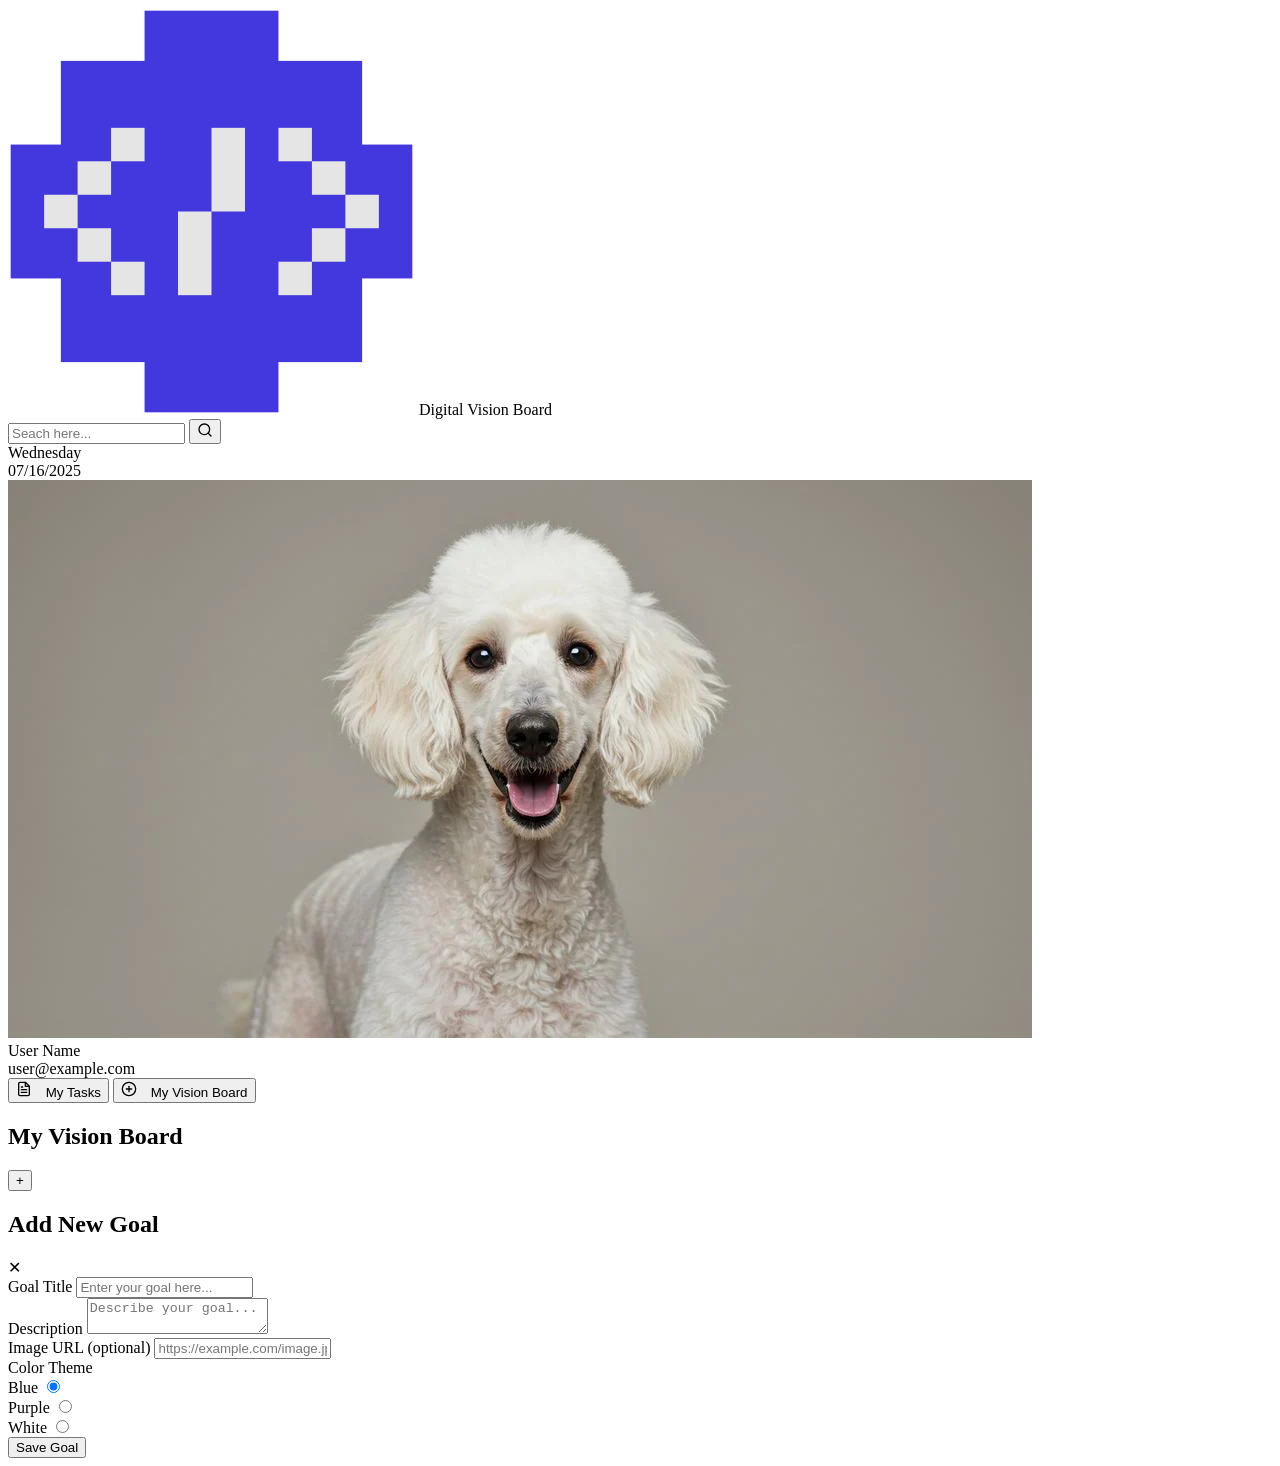
==== index.html @ 0de14a93 "initialized repository" ====
<!DOCTYPE html>
<html lang="en">
  <head>
    <meta charset="UTF-8" />
    <meta name="viewport" content="width=device-width, initial-scale=1.0" />
    <title>Digital Vision Board</title>
    <link rel="stylesheet" href="style.css" />
  </head>

  <body>
    <!-- HEADER -->
    <header>
      <div class="logo">
        <img src="./assets/logo.png" alt="App Logo" />
        <span id="app__title">Digital Vision Board</span>
      </div>
      <div class="search__container">
        <input
          type="text"
          class="search__input"
          id="searchInput"
          placeholder="Seach here..."
        />
        <button class="search__button" id="searchButton">
          <svg
            xmlns="http://www.w3.org/2000/svg"
            width="16"
            height="16"
            viewBox="0 0 24 24"
            fill="none"
            stroke="currentColor"
            stroke-width="2"
            stroke-linecap="round"
            stroke-linejoin="round"
          >
            <circle cx="11" cy="11" r="8"></circle>
            <line x1="21" y1="21" x2="16.65" y2="16.65"></line>
          </svg>
        </button>
      </div>
      <div class="date__display">
        <div class="day" id="currentDay">Wednesday</div>
        <div class="full__date" id="currentDate">07/16/2025</div>
      </div>
    </header>

    <!-- MAIN CONTAINER -->
    <div class="container">
      <!-- SIDEBAR -->
      <div class="sidebar">
        <div class="profile">
          <div class="profile__img">
            <img src="./assets/profile.jpg" alt="Profile" />
          </div>
          <div class="profile__name" id="profileName">User Name</div>
          <div class="profile__email" id="profileEmail">user@example.com</div>
        </div>
        <div class="sidebar__buttons">
          <button class="sidebar__button active" data-selection="section1">
            <svg
              xmlns="http://www.w3.org/2000/svg"
              width="16"
              height="16"
              viewBox="0 0 24 24"
              fill="none"
              stroke="currentColor"
              stroke-width="2"
              stroke-linecap="round"
              stroke-linejoin="round"
              style="margin-right: 10px"
            >
              <path
                d="M14 2H6a2 2 0 0 0-2 2v16a2 2 0 0 0 2 2h12a2 2 0 0 0 2-2V8z"
              ></path>
              <polyline points="14 2 14 8 20 8"></polyline>
              <line x1="16" y1="13" x2="8" y2="13"></line>
              <line x1="16" y1="17" x2="8" y2="17"></line>
              <polyline points="10 9 9 9 8 9"></polyline>
            </svg>
            My Tasks
          </button>
          <button class="sidebar__button" data-selection="section2">
            <svg
              xmlns="http://www.w3.org/2000/svg"
              width="16"
              height="16"
              viewBox="0 0 24 24"
              fill="none"
              stroke="currentColor"
              stroke-width="2"
              stroke-linecap="round"
              stroke-linejoin="round"
              style="margin-right: 10px"
            >
              <circle cx="12" cy="12" r="10"></circle>
              <line x1="12" y1="8" x2="12" y2="16"></line>
              <line x1="8" y1="12" x2="16" y2="12"></line>
            </svg>
            My Vision Board
          </button>
        </div>
      </div>

      <!-- MAIN CONTENT -->
      <div class="main__content">
        <div class="content__section">
          <div class="content__header--container">
            <h2 class="content__header">My Vision Board</h2>
            <button class="add__item--btn" id="addItemBtn">+</button>
          </div>

          <div class="board__container" id="visionBoard">
            <!-- Vision Board will be added here by JavaScript -->
          </div>
        </div>
      </div>
    </div>

    <!-- MODAL -->
    <div class="modal" id="appModal">
      <div class="modal__content">
        <div class="modal__header">
          <h2 id="modalTitle">Add New Goal</h2>
          <span class="close__btn" id="closeModalBtn">✕</span>
        </div>

        <div class="form__group">
          <label for="inputTitle">Goal Title</label>
          <input
            type="text"
            class="form__input"
            id="inputTitle"
            placeholder="Enter your goal here..."
          />
        </div>

        <div class="form__group">
          <label for="inputDescription">Description</label>
          <textarea
            class="textarea__input"
            id="inputDescription"
            placeholder="Describe your goal..."
          ></textarea>
        </div>

        <div class="form__group">
          <label for="inputImageUrl">Image URL (optional)</label>
          <input
            type="text"
            class="form__input"
            id="inputImageUrl"
            placeholder="https://example.com/image.jpg"
          />
        </div>

        <div class="form__group">
          <label>Color Theme</label>
          <div class="style__options">
            <div class="style__option">
              <span class="style__indicator blue"></span>
              <span>Blue</span>
              <input type="radio" name="itemStyle" value="blue" checked />
            </div>
            <div class="style__option">
              <span class="style__indicator purple"></span>
              <span>Purple</span>
              <input type="radio" name="itemStyle" value="purple" />
            </div>
            <div class="style__option">
              <span class="style__indicator white"></span>
              <span>White</span>
              <input type="radio" name="itemStyle" value="white" />
            </div>
          </div>
        </div>
        <button class="save__btn" id="saveItemBtn">Save Goal</button>
      </div>
    </div>

    <script src="script.js"></script>
  </body>
</html>
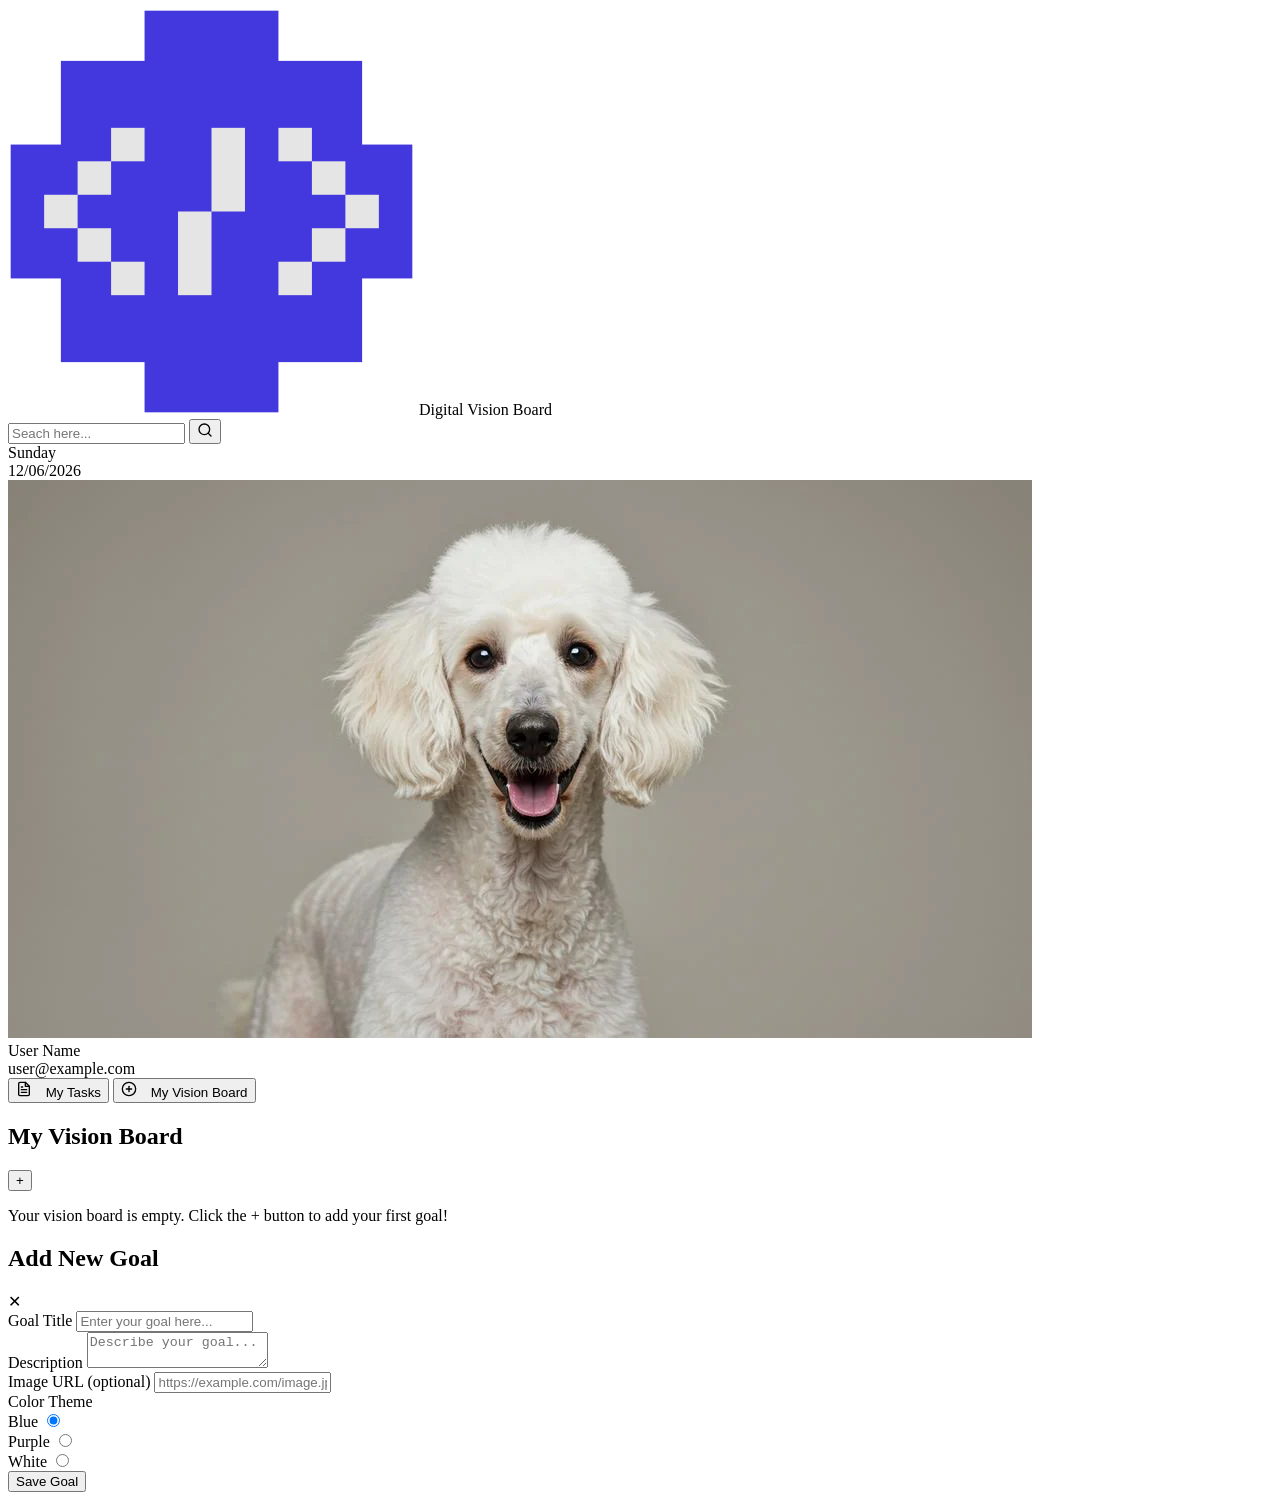
==== commit f312eef9: "updated" ====
--- a/index.html
+++ b/index.html
@@ -144,11 +144,11 @@
         </div>
 
         <div class="form__group">
-          <label for="inputImageUrl">Image URL (optional)</label>
+          <label for="inputImageURL">Image URL (optional)</label>
           <input
             type="text"
             class="form__input"
-            id="inputImageUrl"
+            id="inputImageURL"
             placeholder="https://example.com/image.jpg"
           />
         </div>
